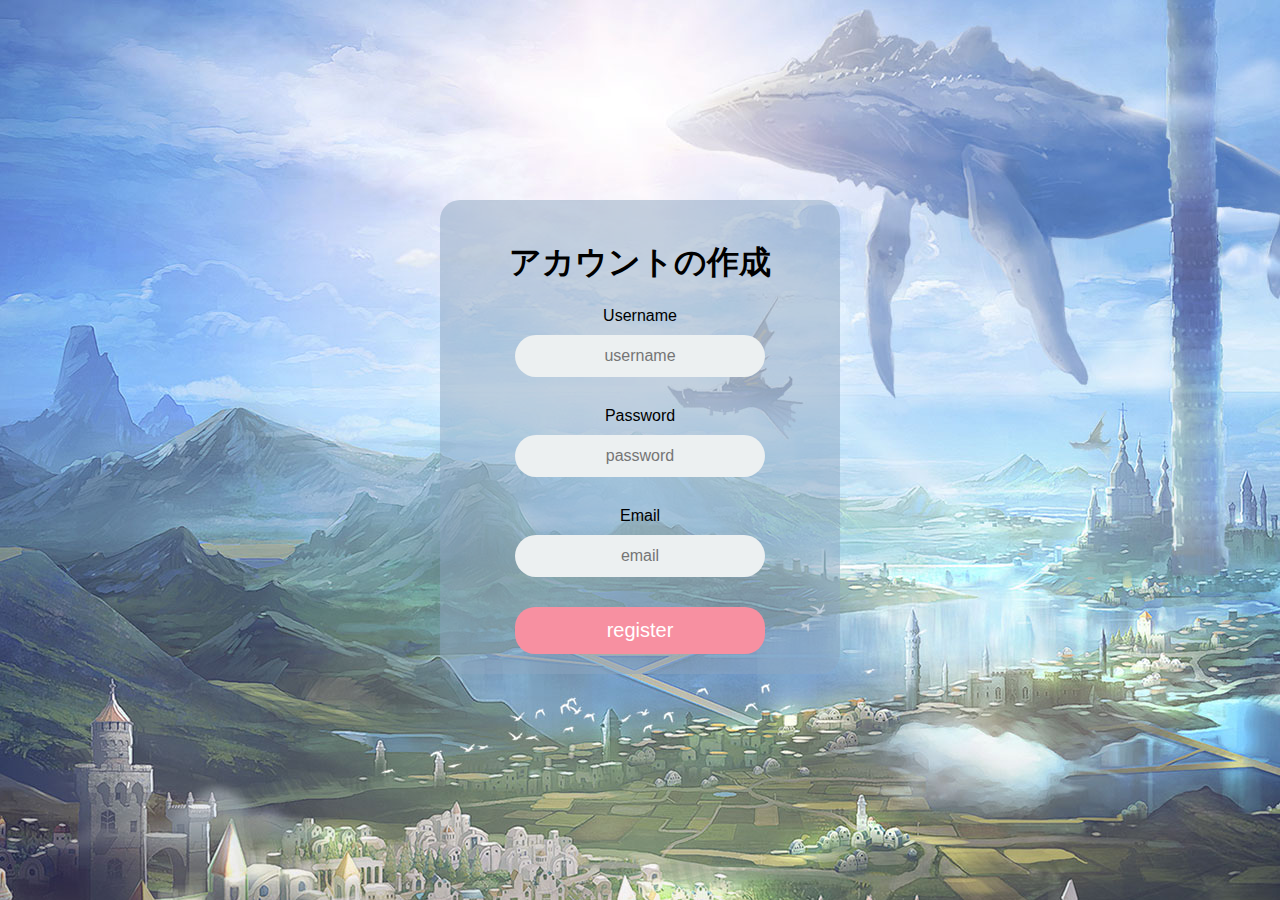
==== html/register.html @ 1ebb75bb "login" ====
<!DOCTYPE html>
<html lang="en">
<head>
    <meta charset="UTF-8">
    <meta name="viewport" content="width=device-width, initial-scale=1.0">
    <title>アカウントの作成</title>
    <link rel="stylesheet" href="https://fonts.googleapis.com/css2?family=Material+Symbols+Outlined:opsz,wght,FILL,GRAD@20..48,100..700,0..1,-50..200" />
    <link rel="stylesheet" href="register.css">
</head>
<body>
    <section class="register">
        <div class="register-screen">
            <div class="register-title">
                <h1>アカウントの作成</h1>
            </div>
            <form class="register-form">
                <div class="control-group">

                    <label class="register-field-icon" for="register-name">Username</label>
                    <input type="text" class="register-field" value="" placeholder="username" id="register-name">
                </div>
                <div class="control-group">
                    <label class="register-field-icon" for="register-password">Password</label>
                    <input type="text" class="register-field" value="" placeholder="password" id="register-password">
                </div>
                <div class="control-group">
                    <label class="register-field-icon" for="register-email">Email</label>
                    <input type="text" class="register-field" value="" placeholder="email" id="register-email">
                </div>
                <div class="control-position">
                    <a href="frontend\sakuhin\index.html" target="_blank">
                    <input class="button" type="submit" value="register">
                    </a>
                </div>
            </form>
        </div>
    </section>
</body>
</html>
---- html/register.css ----
*{
    /*点を抜く*/
    list-style: none;
    /*線を抜く*/
    text-decoration: none;
}
body{
    font-family: Arial, Helvetica, sans-serif;
    background-image: url(jingyu.jpg);
}

.register{
    /*真ん中*/
    margin: 200px auto;
    width: 400px;
}

.register-screen{
    /*registerの背景色*/
    background-color: rgba(142, 165, 192, 0.5);
    /*データと周囲の距離*/
    padding: 20px;
    /*欄の長さ
    height: 500px;*/
    /*四角*/
    border-radius: 20px;
}

/*文字【register】真ん中に*/
.register-title h1{
    text-align: center;
}

/*usetとpass　真ん中に*/
.register-form{
    text-align: center;
}

/*user.passと入力欄を分ける*/
.register-field-icon{
    display: block;
    /*文字と入力欄の距離*/
    margin-bottom: 10px;
}

.control-group{
    margin: auto;
    margin-bottom: 30px;
    width: 250px;
}

/*入力欄*/
input{
    /*背景*/
    background-color: #ecf0f1;
    /*选中提示*/
    border: 2px solid transparent;
    /*入力欄の角修正*/
    border-radius: 50px;
    /*入力欄内文字のサイズ*/
    font-size: 16px;
    /*文字大小*/
    font-weight: 200;
    /*入力欄のサイズ*/
    padding: 10px 0;
    /*入力欄の長さ*/
    width: 250px;
    /*真ん中*/
    text-align: center;
    /*微调*/
    box-sizing: border-box;
}

/*ボタン*/
.control-position{
    text-align: center;
}

/*ボタンの飾り*/
.button{
    /*ボタンの背景色*/
    background-color: rgb(247,144,161);
    /*文字色*/
    color: #fff;
    /*文字サイズ*/
    font-size: 20px;
    /*長さ*/
    width: 250px;
    /*幅さ*/
    padding: 10px 0;
    /*選択ヒント*/
    border: 2px solid transparent;
    /*欄の飾り*/
    border-radius: 20px;
}

/*ボタン選択後色ヒント*/
.button:hover{
    background-color: #2980b9;
}

/*アカウント作成*/
.register-register{
    /*独立化*/
    display: block;
    /*文字サイズ*/
    font-size: 15px;
    /*上との距離*/
    margin-top: 12px;
}
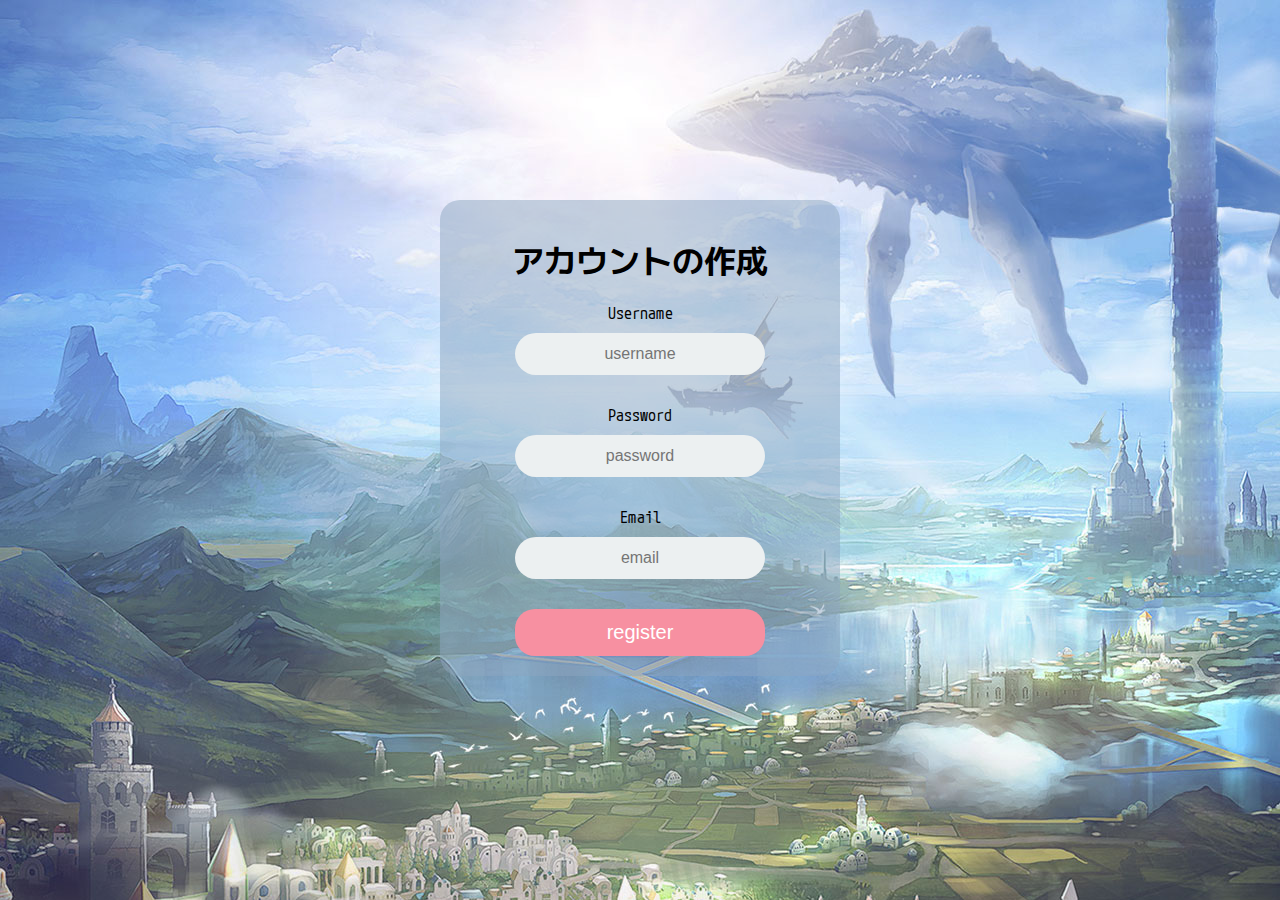
==== commit 2052b54c: "blog" ====
--- a/html/register.html
+++ b/html/register.html
@@ -1,12 +1,16 @@
 <!DOCTYPE html>
 <html lang="en">
+
 <head>
     <meta charset="UTF-8">
     <meta name="viewport" content="width=device-width, initial-scale=1.0">
     <title>アカウントの作成</title>
-    <link rel="stylesheet" href="https://fonts.googleapis.com/css2?family=Material+Symbols+Outlined:opsz,wght,FILL,GRAD@20..48,100..700,0..1,-50..200" />
+    <link rel="preconnect" href="https://fonts.googleapis.com">
+    <link rel="preconnect" href="https://fonts.gstatic.com" crossorigin>
+    <link href="https://fonts.googleapis.com/css2?family=M+PLUS+1+Code:wght@100..700&display=swap" rel="stylesheet">
     <link rel="stylesheet" href="register.css">
 </head>
+
 <body>
     <section class="register">
         <div class="register-screen">
@@ -29,11 +33,12 @@
                 </div>
                 <div class="control-position">
                     <a href="frontend\sakuhin\index.html" target="_blank">
-                    <input class="button" type="submit" value="register">
+                        <input class="button" type="submit" value="register">
                     </a>
                 </div>
             </form>
         </div>
     </section>
 </body>
+
 </html>--- a/html/register.css
+++ b/html/register.css
@@ -7,6 +7,7 @@
 body{
     font-family: Arial, Helvetica, sans-serif;
     background-image: url(jingyu.jpg);
+    font-family: "M PLUS 1 Code", monospace;
 }
 
 .register{
